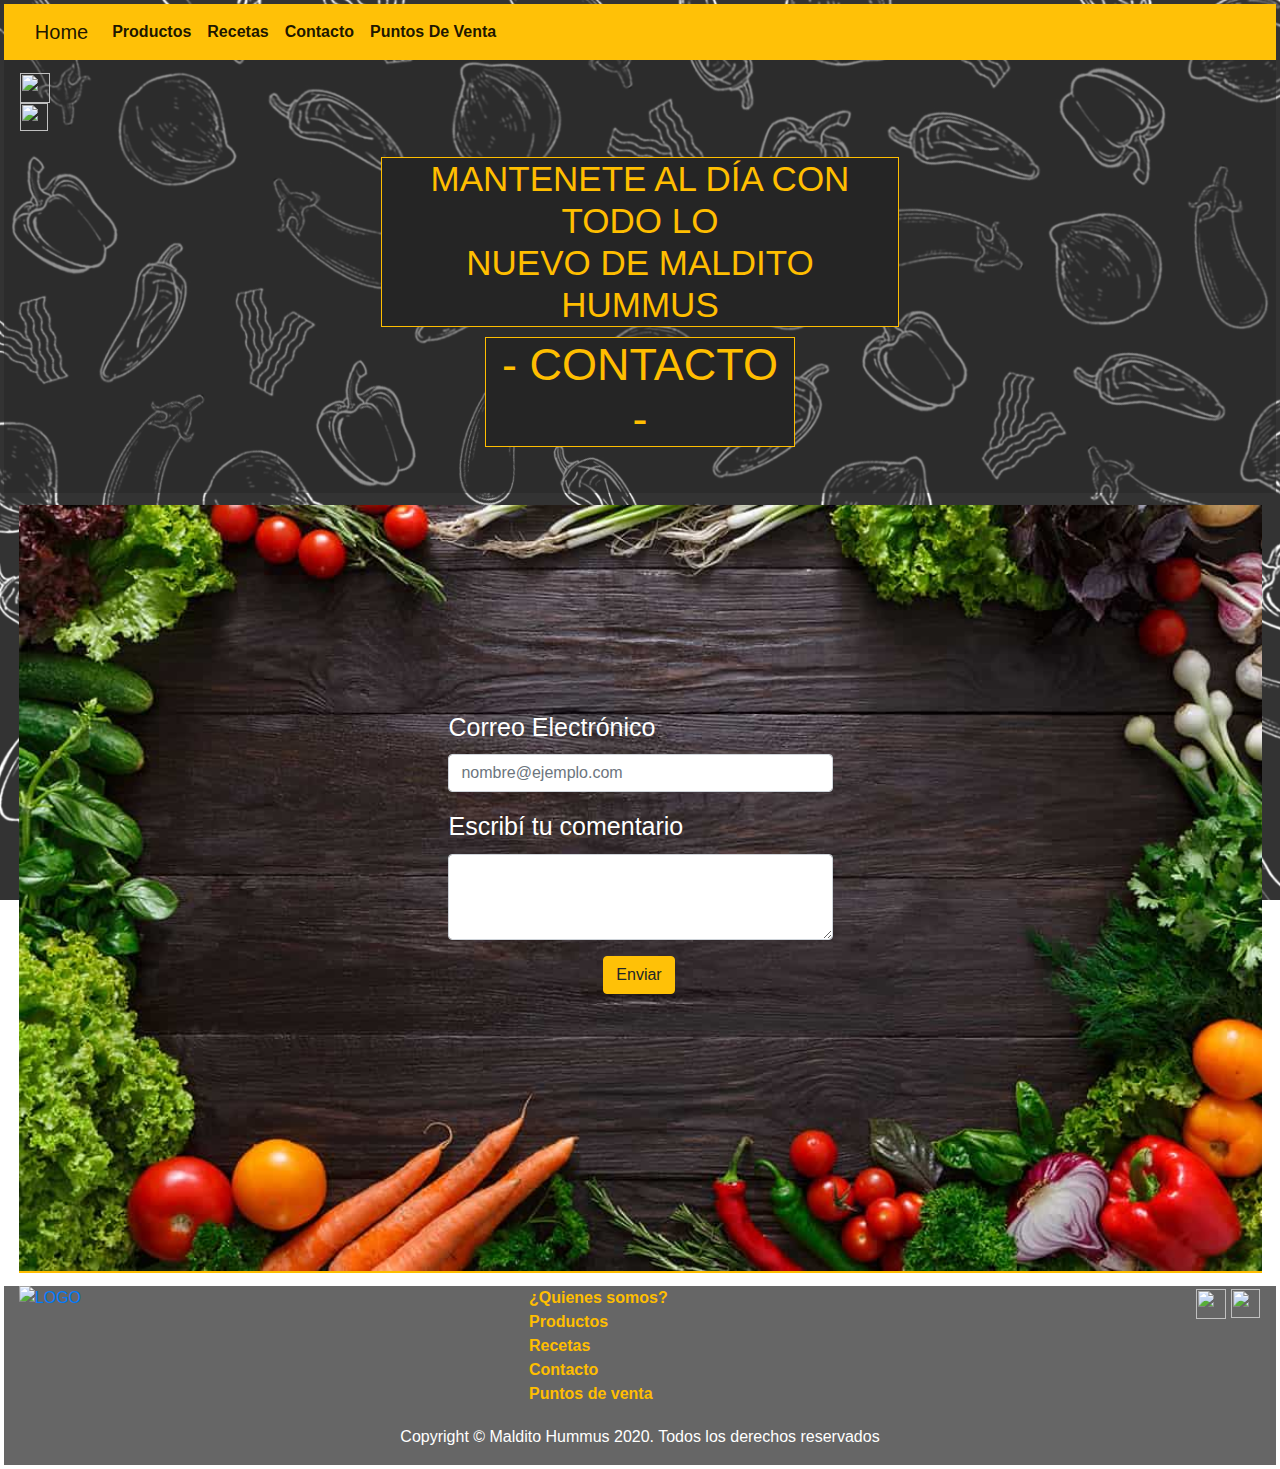
==== html/Contacto.html @ 56ae94da "Se actualizaron imágenes y las páginas" ====
<!DOCTYPE html>
<html>
 <head>
   <meta charset="UTF-8">
   <meta name="keywords" content="HUMMUS, SALUDABLE, SABORES, GARBANZO, VEGANO, VEGETARIANO, ALIMENTO, COMIDA, DIP, SABORES, GASTRONOMÍA, JALAPEÑO, MORRÓN, MANÍ, CONTACTANOS, CONTACTO.">
   <meta name="description" content="Dejanos tus comentarios y recibí todas las novedades de Maldito Hummus!">
   <meta name="viewport" content="width=device-width, initial-scale=1.0">
   <link rel="stylesheet" href="https://maxcdn.bootstrapcdn.com/bootstrap/4.0.0/css/bootstrap.min.css" integrity="sha384-Gn5384xqQ1aoWXA+058RXPxPg6fy4IWvTNh0E263XmFcJlSAwiGgFAW/dAiS6JXm" crossorigin="anonymous">
   <link rel="stylesheet" href="../css/Estilos.css">
   <title>Contacto</title>
 </head>
 <body class="contactoBody">
   <!--Menú de navegacion-->
   <nav class="sticky-top navbar navbar-expand-lg navbar-light bg-warning">
     <div class="container-fluid">
     <a class="navbar-brand" href="../index.html">Home</a>
     <button class="navbar-toggler" type="button" data-bs-toggle="collapse" data-bs-target="#navbarNav" aria-controls="navbarNav" aria-expanded="false" aria-label="Toggle navigation">
       <span class="navbar-toggler-icon"></span>
     </button>
     <div class="collapse navbar-collapse" id="navbarNav">
       <ul class="navbar-nav">
         <li class="nav-item">
           <a class="nav-link active" aria-current="page" href="Productos.html">Productos</a>
         </li>
         <li class="nav-item">
           <a class="nav-link active" href="Recetas.html">Recetas</a>
         </li>
         <li class="nav-item">
           <a class="nav-link active" href="Contacto.html">Contacto</a>
         </li>
         <li class="nav-item">
           <a class="nav-link active" href="Puntos-de-venta.html">Puntos De Venta</a>
         </li>
       </ul>
        </div>
      </div>
    </nav>
   <header  class="cabecera container-fluid">
     <!--Redes sociales-->
       <div class="redes">
         <a id="instagram-logo" href="https://www.instagram.com/malditohummus/" target="_blank"><img src="../imagenes/instagram-3.png" alt="" width="30px" height="30px"></a>
         <a href="https://www.facebook.com/Maldito-Hummus-106322177701423/" target="_blank"><img src="../imagenes/facebook-2.png" alt="" width="28px" height="28px"></a>
       </div>
     <!--Logo-->
       <a href="../index.html"> <img id="logo" src="" alt=""></a>
     <!--Títutlo página-->
       <section id="nombrePaginasAlt">
         <h3 class="titulo container col-lg-5">MANTENETE AL DÍA CON TODO LO </br> NUEVO DE MALDITO HUMMUS</h3>
         <h1 class="subTitulo container col-lg-3">- CONTACTO -</h1>
       </section>
    </header>
    <!--Formulario-->
     <div class="registroMail align-self-center seccionHome">
       <div class="mb-3 container col-lg-4">
         <label for="exampleFormControlInput1" class="form-label">Correo Electrónico</label>
         <input type="email" class="form-control" id="exampleFormControlInput1" placeholder="nombre@ejemplo.com">
       </div>
       <div class="mb-3 container col-lg-4">
         <label for="exampleFormControlTextarea1" class="form-label">Escribí tu comentario</label>
         <textarea class="form-control" id="exampleFormControlTextarea1" rows="3"></textarea>
       </div>
       <button class="btn btn-warning" type="submit">Enviar</button>
     </div>
 <!--Pie de página-->
 <footer class="pie container-fluid">
  <a href="index.html"><img id="logoPie" src="" alt="LOGO"></a>
  <div class="redesPie">
    <a id="instagram-logo" href="https://www.instagram.com/malditohummus/" target="_blank"><img src="../imagenes/instagram-3.png" alt="" width="30px" height="30px"></a>
    <a href="https://www.facebook.com/Maldito-Hummus-106322177701423/" target="_blank"><img src="../imagenes/facebook-2.png" alt="" width="29px" height="29px"></a>
  </div>
<!--Menú footer-->
  <ul class="menuPie container-fluid col-lg-4">
    <li>
      <a href="#quienesSomos">¿Quienes somos?</a>
    </li>
    <li>
      <a href="html/Productos.html">Productos</a>
    </li>
    <li>
      <a href="html/Recetas.html">Recetas</a>
    </li>
    <li>
      <a href="html/Contacto.html">Contacto</a>
    </li>
    <li>
      <a href="html/Puntos-de-venta.html">Puntos de venta</a>
    </li>
  </ul>
 <!--Redes sociales footer-->
  <div id="derechos" class="row justify-content-center">
    <p>Copyright © Maldito Hummus 2020. Todos los derechos reservados</p>
  </div>
 </footer> 
 <script src="https://cdn.jsdelivr.net/npm/@popperjs/core@2.5.4/dist/umd/popper.min.js" integrity="sha384-q2kxQ16AaE6UbzuKqyBE9/u/KzioAlnx2maXQHiDX9d4/zp8Ok3f+M7DPm+Ib6IU" crossorigin="anonymous"></script>
 <script src="https://cdn.jsdelivr.net/npm/bootstrap@5.0.0-beta1/dist/js/bootstrap.min.js" integrity="sha384-pQQkAEnwaBkjpqZ8RU1fF1AKtTcHJwFl3pblpTlHXybJjHpMYo79HY3hIi4NKxyj" crossorigin="anonymous"></script>     
 </body>
</html>
---- css/Estilos.css ----
@charset "UTF-8";
/*Color de fondo Body*/
body {
  background-image: url(../Imagenes/hummusBack-min.jpg);
  margin: 0.3%;
  background-attachment: fixed;
  background-size: cover; }

/*Header*/
header {
  padding-top: 1%;
  padding-bottom: 3%;
  background-color: rgba(37, 37, 37, 0.5); }

/*Estilo de logos de redes del header*/
.redes {
  width: 60px;
  height: 60px;
  margin-left: 0.1%; }

/*Títulos y subtitulos*/
.titulo {
  font-family: "Anton", sans-serif, "Bebas Neue";
  font-weight: lighter;
  color: #ffbe00;
  font-size: 35px;
  text-align: center;
  border: #ffbe00 solid 1px;
  background-color: #252525; }

.subTitulo {
  font-family: "Anton", sans-serif, "Bebas Neue";
  font-weight: lighter;
  color: #ffbe00;
  font-size: 45px;
  text-align: center;
  margin-top: 10px;
  border: #ffbe00 solid 1px;
  background-color: #252525; }

/*Secciones Home*/
.seccionHome {
  border-bottom: #ffbe00 solid 2px;
  overflow: hidden;
  padding-top: 2%;
  width: 100%;
  background-image: url(../Imagenes/FondoMadera.jpg);
  margin-left: 0.1%; }
  .seccionHome h2 {
    font-family: "Anton", sans-serif, "Bebas Neue";
    font-weight: lighter;
    color: #ffbe00;
    text-decoration: none;
    font-size: 40px; }
  .seccionHome div {
    font-size: 25px;
    font-family: 'Roboto', sans-serif;
    font-weight: 350;
    color: white; }

.slogan {
  font-family: "Anton", sans-serif, "Bebas Neue";
  color: #aa0404;
  font-size: 2rem; }

@media (min-width: 992px) {
  #jalapeno {
    display: none; }
  .imagen:hover {
    transform: scale(1.1); }
  .textoImagenes {
    text-align: center;
    position: absolute;
    color: black;
    font-weight: bold;
    font-family: 'Roboto';
    background-color: #ffbe00;
    padding-top: 40%;
    margin-top: 1.8%;
    opacity: 0;
    height: 96.9%;
    width: 88%;
    font-size: 1.2rem; }
  .textoProductos {
    text-align: center;
    position: absolute;
    color: black;
    font-weight: bold;
    font-family: 'Roboto';
    background-color: #ffbe00;
    padding-top: 40%;
    margin-top: 1.8%;
    opacity: 0;
    width: 88.5%;
    height: 97%;
    margin-left: 1%; } }

@media (max-width: 992px) {
  .textoImagenes {
    text-align: center;
    position: absolute;
    color: black;
    font-weight: bold;
    font-family: 'Roboto';
    background-color: #ffbe00;
    padding-top: 40%;
    margin-top: 1.8%;
    opacity: 0;
    height: 98.1%;
    width: 91.7%;
    font-size: 2rem; }
  .imagen {
    margin-left: 1%; }
  .textoProductos {
    text-align: center;
    position: absolute;
    color: black;
    font-weight: bold;
    font-family: 'Roboto';
    background-color: #ffbe00;
    padding-top: 40%;
    margin-top: 1.8%;
    opacity: 0;
    width: 91.8%;
    height: 98%; } }

/*Efectos y diseño de imágenes*/
.imagen {
  margin-bottom: 5%;
  margin-top: 2%;
  margin-right: 1%;
  align-items: center;
  display: flex;
  position: relative; }

.textoImagenes:hover {
  opacity: 0.7;
  transition: 0.5s; }

/*Registro Home*/
.registro {
  display: flex;
  align-items: center;
  flex-direction: column;
  margin-bottom: 0.5%; }
  .registro p {
    margin-top: 1%;
    border: #ffbe00 solid 1px;
    width: 400px;
    text-align: center;
    color: #ffbe00; }

#contacto {
  margin-top: 1%;
  font-size: 18px;
  width: 125px; }
  #contacto a {
    color: #ffbe00;
    text-decoration: none;
    font-weight: bold; }
  #contacto a:hover {
    color: #252525; }

#contacto:hover {
  background-color: #ffbe00; }

/*Estilos página Productos*/
.fondoProductos {
  background-image: url(../Imagenes/FondoMadera.jpg);
  margin: 1% 0.1% 0.5% 0.1%;
  padding-top: 2%; }

.textoProductos:hover {
  opacity: 0.7;
  transition: 0.5s; }

/*Estilos footer*/
#logoPie {
  float: left;
  width: 150px;
  height: 100px; }

.menuPie {
  list-style: none;
  width: 28vh;
  margin-bottom: 1.5%; }

.redesPie {
  float: right;
  width: 65px;
  margin-top: 0.2%; }

#derechos {
  color: white; }

footer {
  background-color: rgba(37, 37, 37, 0.7); }

/*Estilo menú footer*/
li a {
  text-decoration: none;
  color: #ffbe00;
  font-weight: bolder; }

li a:hover {
  color: #630202;
  font-weight: bolder;
  text-decoration: none; }

/*Estilos Página contacto*/
.contactoBody {
  background-image: url(../Imagenes/Fondo.png); }

.registroMail {
  height: 48rem;
  width: 97.7%;
  padding-top: 16%;
  margin: 1% 1% 1% 1.2%;
  background-image: url(../Imagenes/Fondoveg.jpg);
  background-repeat: no-repeat;
  background-size: cover; }
  .registroMail button {
    display: flex;
    justify-content: center;
    margin-left: 47%; }
  .registroMail .contactoPag {
    border: #ffbe00 solid 1px; }

/*Estilos Puntos De Venta*/
.contenedorPuntos {
  margin-top: 1%;
  margin-bottom: 1%;
  background-image: url(../Imagenes/FondoMadera.jpg);
  padding: 2% 0% 2% 0%; }

.puntosDeVenta {
  font-family: "Anton", sans-serif, "Bebas Neue";
  font-weight: lighter;
  color: #ffbe00;
  font-size: 27px; }
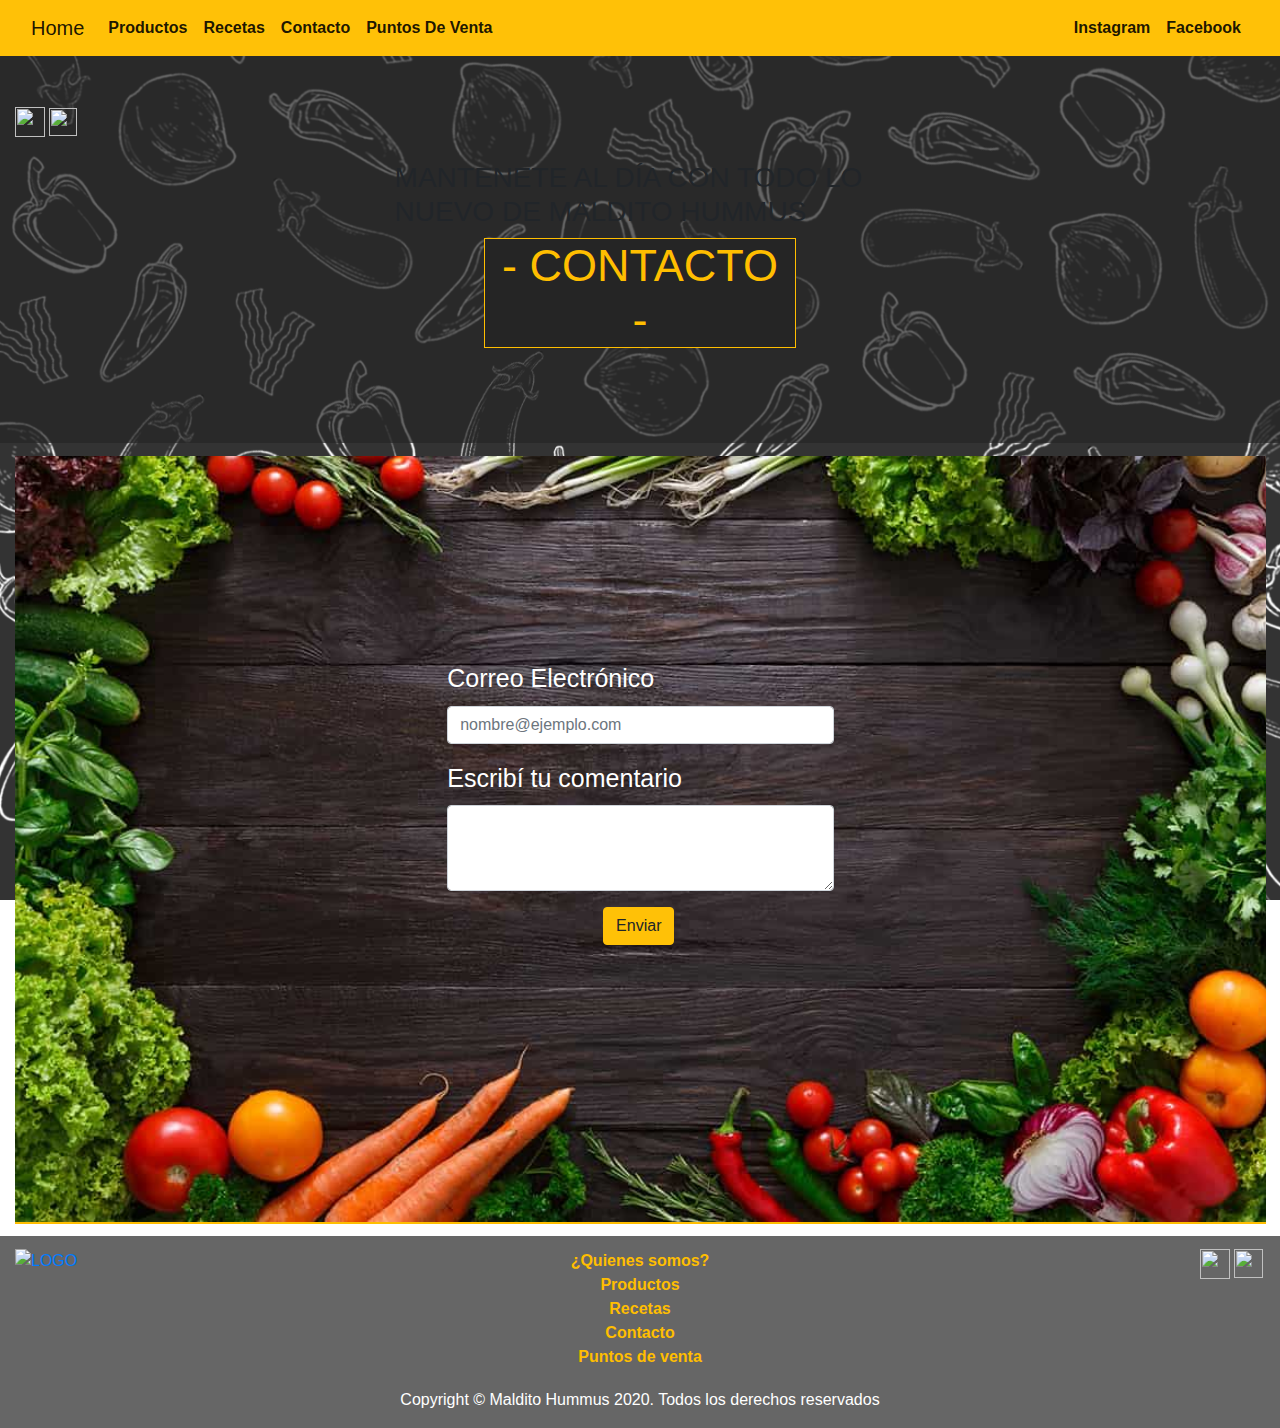
==== commit 9410a5e3: "Se mejoró el diseño de la página" ====
--- a/html/Contacto.html
+++ b/html/Contacto.html
@@ -32,10 +32,18 @@
            <a class="nav-link active" href="Puntos-de-venta.html">Puntos De Venta</a>
          </li>
        </ul>
-        </div>
+       <ul class="navbar-nav ml-auto">
+         <li class="nav-item">
+           <a class="nav-link active" href="https://www.instagram.com/malditohummus/" target="_blank">Instagram</a>
+         </li>
+         <li class="nav-item">
+           <a class="nav-link active" href="https://www.facebook.com/Maldito-Hummus-106322177701423/" target="_blank">Facebook</a>
+         </li>
+       </ul>
+     </div>
       </div>
     </nav>
-   <header  class="cabecera container-fluid">
+   <header  class="container-fluid">
      <!--Redes sociales-->
        <div class="redes">
          <a id="instagram-logo" href="https://www.instagram.com/malditohummus/" target="_blank"><img src="../imagenes/instagram-3.png" alt="" width="30px" height="30px"></a>
--- a/css/Estilos.css
+++ b/css/Estilos.css
@@ -2,45 +2,30 @@
 /*Color de fondo Body*/
 body {
   background-image: url(../Imagenes/hummusBack-min.jpg);
-  margin: 0.3%;
   background-attachment: fixed;
   background-size: cover; }
 
 /*Header*/
 header {
-  padding-top: 1%;
-  padding-bottom: 3%;
-  background-color: rgba(37, 37, 37, 0.5); }
-
-/*Estilo de logos de redes del header*/
-.redes {
-  width: 60px;
-  height: 60px;
-  margin-left: 0.1%; }
+  padding-top: 4%;
+  padding-bottom: 2.5%;
+  background-color: rgba(37, 37, 37, 0.7); }
 
 /*Títulos y subtitulos*/
-.titulo {
-  font-family: "Anton", sans-serif, "Bebas Neue";
-  font-weight: lighter;
-  color: #ffbe00;
-  font-size: 35px;
-  text-align: center;
-  border: #ffbe00 solid 1px;
-  background-color: #252525; }
-
 .subTitulo {
   font-family: "Anton", sans-serif, "Bebas Neue";
   font-weight: lighter;
-  color: #ffbe00;
+  color: #FFBE00;
   font-size: 45px;
   text-align: center;
   margin-top: 10px;
-  border: #ffbe00 solid 1px;
-  background-color: #252525; }
+  border: #FFBE00 solid 1px;
+  background-color: #252525;
+  margin-bottom: 5%; }
 
 /*Secciones Home*/
 .seccionHome {
-  border-bottom: #ffbe00 solid 2px;
+  border-bottom: #FFBE00 solid 2px;
   overflow: hidden;
   padding-top: 2%;
   width: 100%;
@@ -49,7 +34,7 @@
   .seccionHome h2 {
     font-family: "Anton", sans-serif, "Bebas Neue";
     font-weight: lighter;
-    color: #ffbe00;
+    color: #FFBE00;
     text-decoration: none;
     font-size: 40px; }
   .seccionHome div {
@@ -58,13 +43,10 @@
     font-weight: 350;
     color: white; }
 
-.slogan {
-  font-family: "Anton", sans-serif, "Bebas Neue";
-  color: #aa0404;
-  font-size: 2rem; }
-
 @media (min-width: 992px) {
   #jalapeno {
+    display: none; }
+  #tostada {
     display: none; }
   .imagen:hover {
     transform: scale(1.1); }
@@ -72,22 +54,23 @@
     text-align: center;
     position: absolute;
     color: black;
-    font-weight: bold;
-    font-family: 'Roboto';
-    background-color: #ffbe00;
-    padding-top: 40%;
-    margin-top: 1.8%;
-    opacity: 0;
-    height: 96.9%;
-    width: 88%;
-    font-size: 1.2rem; }
+    font-weight: bolder;
+    font-family: 'Roboto';
+    background-color: rgba(255, 190, 0, 0.6);
+    padding-top: 40%;
+    margin-top: 1.8%;
+    opacity: 0;
+    height: 97%;
+    width: 88.3%;
+    font-size: 1.2rem;
+    margin-top: 2.5%; }
   .textoProductos {
     text-align: center;
     position: absolute;
     color: black;
-    font-weight: bold;
-    font-family: 'Roboto';
-    background-color: #ffbe00;
+    font-weight: bolder;
+    font-family: 'Roboto';
+    background-color: rgba(255, 190, 0, 0.6);
     padding-top: 40%;
     margin-top: 1.8%;
     opacity: 0;
@@ -96,33 +79,106 @@
     margin-left: 1%; } }
 
 @media (max-width: 992px) {
+  .seccionHome h2 {
+    font-family: "Anton", sans-serif, "Bebas Neue";
+    font-weight: lighter;
+    color: #FFBE00;
+    text-decoration: none;
+    font-size: 30px; }
+  .seccionHome div {
+    font-size: 20px;
+    font-family: 'Roboto', sans-serif;
+    font-weight: 350;
+    color: white; }
   .textoImagenes {
     text-align: center;
     position: absolute;
     color: black;
-    font-weight: bold;
-    font-family: 'Roboto';
-    background-color: #ffbe00;
-    padding-top: 40%;
-    margin-top: 1.8%;
-    opacity: 0;
-    height: 98.1%;
-    width: 91.7%;
-    font-size: 2rem; }
+    font-weight: bolder;
+    font-family: 'Roboto';
+    background-color: rgba(255, 190, 0, 0.6);
+    padding-top: 40%;
+    margin-top: 1.8%;
+    opacity: 0;
+    height: 97.5%;
+    width: 90%;
+    font-size: 23px;
+    margin-top: 2%; }
   .imagen {
     margin-left: 1%; }
   .textoProductos {
     text-align: center;
     position: absolute;
     color: black;
-    font-weight: bold;
-    font-family: 'Roboto';
-    background-color: #ffbe00;
-    padding-top: 40%;
-    margin-top: 1.8%;
-    opacity: 0;
-    width: 91.8%;
+    font-weight: bolder;
+    font-family: 'Roboto';
+    background-color: rgba(255, 190, 0, 0.6);
+    padding-top: 40%;
+    margin-top: 1.8%;
+    opacity: 0;
+    width: 95%;
     height: 98%; } }
+
+@media (max-width: 768px) {
+  .textoImagenes {
+    text-align: center;
+    position: absolute;
+    color: black;
+    font-weight: bolder;
+    font-family: 'Roboto';
+    background-color: rgba(255, 190, 0, 0.6);
+    padding-top: 40%;
+    margin-top: 1.8%;
+    opacity: 0;
+    height: 96.5%;
+    width: 86.5%;
+    font-size: 23px;
+    margin-top: 3%; }
+  .imagen {
+    margin-left: 1%; } }
+
+@media (max-width: 576px) {
+  .seccionHome h2 {
+    font-family: "Anton", sans-serif, "Bebas Neue";
+    font-weight: lighter;
+    color: #FFBE00;
+    text-decoration: none;
+    font-size: 24px; }
+  .seccionHome div {
+    font-size: 16px;
+    font-family: 'Roboto', sans-serif;
+    font-weight: 350;
+    color: white; }
+  .seccionHome .textoImagenes {
+    text-align: center;
+    position: absolute;
+    color: black;
+    font-weight: bolder;
+    font-family: 'Roboto';
+    background-color: rgba(255, 190, 0, 0.6);
+    padding-top: 40%;
+    margin-top: 1.8%;
+    opacity: 0;
+    height: 94%;
+    width: 80%;
+    font-size: 16px;
+    margin-top: 4%;
+    font-weight: bolder; }
+  .seccionHome .textoProductos {
+    text-align: center;
+    position: absolute;
+    color: black;
+    font-weight: bolder;
+    font-family: 'Roboto';
+    background-color: rgba(255, 190, 0, 0.6);
+    padding-top: 40%;
+    margin-top: 1.8%;
+    opacity: 0;
+    width: 88%;
+    height: 95%;
+    margin-left: 1%; }
+  .vegetales {
+    display: none; } }
 
 /*Efectos y diseño de imágenes*/
 .imagen {
@@ -134,61 +190,72 @@
   position: relative; }
 
 .textoImagenes:hover {
-  opacity: 0.7;
+  opacity: 1;
   transition: 0.5s; }
+
+.vegetales {
+  padding-bottom: 20%; }
 
 /*Registro Home*/
 .registro {
   display: flex;
   align-items: center;
-  flex-direction: column;
-  margin-bottom: 0.5%; }
+  flex-direction: column; }
   .registro p {
-    margin-top: 1%;
-    border: #ffbe00 solid 1px;
+    margin-top: 3%;
+    margin-bottom: 2%;
     width: 400px;
     text-align: center;
-    color: #ffbe00; }
+    color: #FFBE00;
+    font-size: 20px; }
 
 #contacto {
-  margin-top: 1%;
+  margin-top: 2%;
+  margin-bottom: 6%;
   font-size: 18px;
-  width: 125px; }
+  width: 125px;
+  border: 1px #FFBE00; }
   #contacto a {
-    color: #ffbe00;
+    color: #FFBE00;
     text-decoration: none;
     font-weight: bold; }
   #contacto a:hover {
     color: #252525; }
 
 #contacto:hover {
-  background-color: #ffbe00; }
-
-/*Estilos página Productos*/
+  background-color: #FFBE00; }
+
+/*Estilos página Productos y recetas*/
 .fondoProductos {
   background-image: url(../Imagenes/FondoMadera.jpg);
-  margin: 1% 0.1% 0.5% 0.1%;
+  margin: 1% 0.1% 0% 0.1%;
   padding-top: 2%; }
 
 .textoProductos:hover {
   opacity: 0.7;
   transition: 0.5s; }
 
+h4 {
+  color: #FFBE00;
+  font-family: "Anton", sans-serif, "Bebas Neue";
+  font-size: 35px;
+  text-align: center; }
+
 /*Estilos footer*/
 #logoPie {
-  float: left;
-  width: 150px;
-  height: 100px; }
+  margin-top: 1%;
+  float: left; }
 
 .menuPie {
   list-style: none;
   width: 28vh;
-  margin-bottom: 1.5%; }
+  margin-bottom: 1.5%;
+  padding-top: 1%; }
 
 .redesPie {
   float: right;
   width: 65px;
-  margin-top: 0.2%; }
+  margin-top: 1%; }
 
 #derechos {
   color: white; }
@@ -197,15 +264,16 @@
   background-color: rgba(37, 37, 37, 0.7); }
 
 /*Estilo menú footer*/
-li a {
-  text-decoration: none;
-  color: #ffbe00;
-  font-weight: bolder; }
-
-li a:hover {
-  color: #630202;
-  font-weight: bolder;
-  text-decoration: none; }
+li {
+  text-align: center; }
+  li a {
+    text-decoration: none;
+    color: #FFBE00;
+    font-weight: bolder; }
+  li a:hover {
+    color: #630202;
+    font-weight: bolder;
+    text-decoration: none; }
 
 /*Estilos Página contacto*/
 .contactoBody {
@@ -224,7 +292,7 @@
     justify-content: center;
     margin-left: 47%; }
   .registroMail .contactoPag {
-    border: #ffbe00 solid 1px; }
+    border: #FFBE00 solid 1px; }
 
 /*Estilos Puntos De Venta*/
 .contenedorPuntos {
@@ -236,5 +304,5 @@
 .puntosDeVenta {
   font-family: "Anton", sans-serif, "Bebas Neue";
   font-weight: lighter;
-  color: #ffbe00;
+  color: #FFBE00;
   font-size: 27px; }
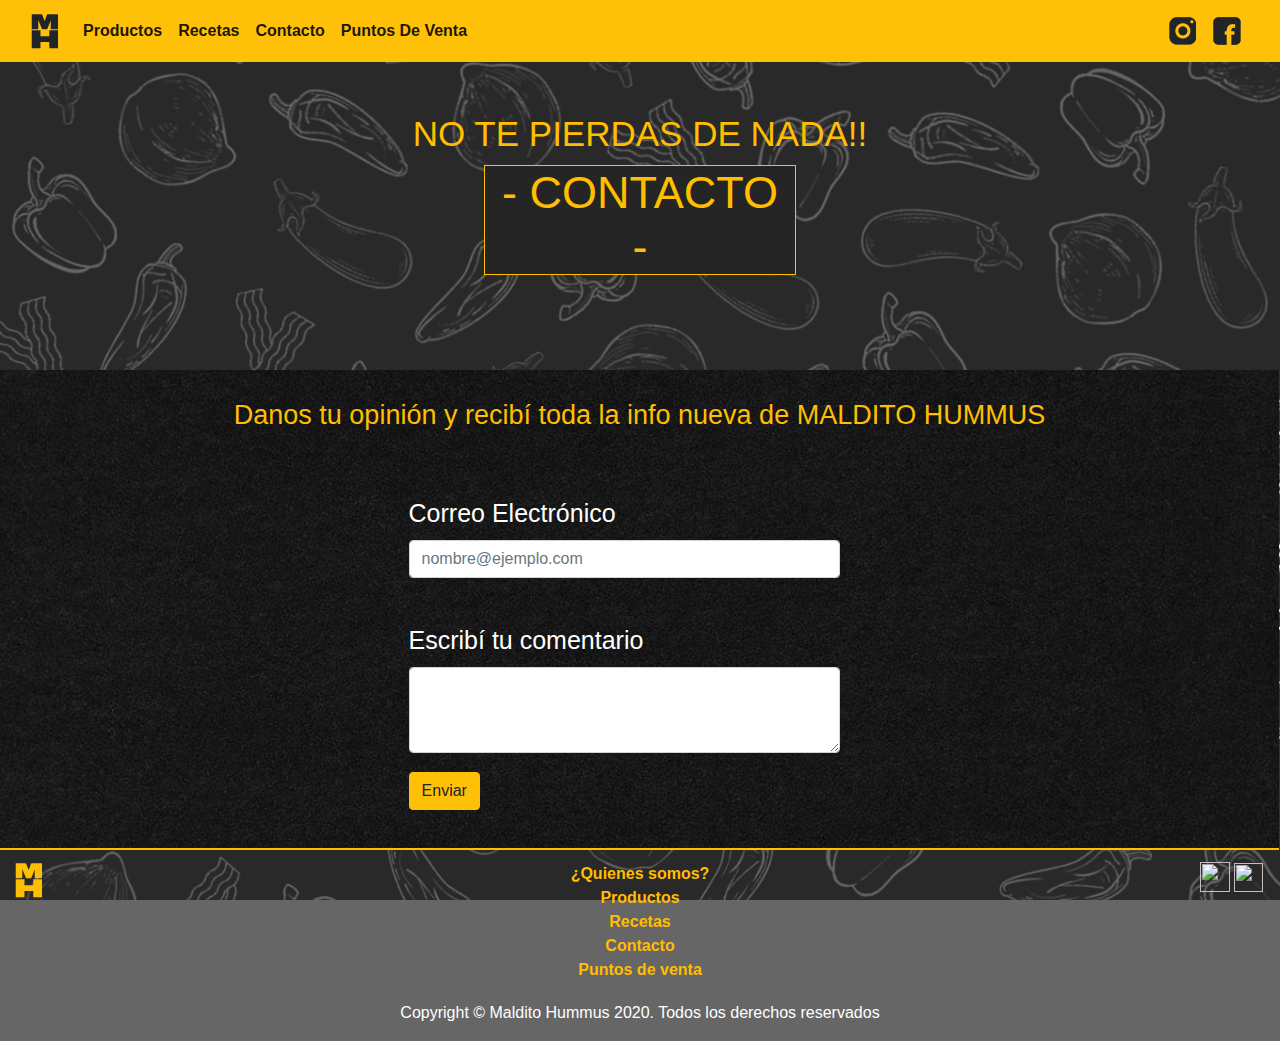
==== commit 34ba1069: "Se mejoraron los estilos del sitio" ====
--- a/html/Contacto.html
+++ b/html/Contacto.html
@@ -12,66 +12,65 @@
  <body class="contactoBody">
    <!--Menú de navegacion-->
    <nav class="sticky-top navbar navbar-expand-lg navbar-light bg-warning">
-     <div class="container-fluid">
-     <a class="navbar-brand" href="../index.html">Home</a>
-     <button class="navbar-toggler" type="button" data-bs-toggle="collapse" data-bs-target="#navbarNav" aria-controls="navbarNav" aria-expanded="false" aria-label="Toggle navigation">
-       <span class="navbar-toggler-icon"></span>
-     </button>
-     <div class="collapse navbar-collapse" id="navbarNav">
-       <ul class="navbar-nav">
-         <li class="nav-item">
-           <a class="nav-link active" aria-current="page" href="Productos.html">Productos</a>
-         </li>
-         <li class="nav-item">
-           <a class="nav-link active" href="Recetas.html">Recetas</a>
-         </li>
-         <li class="nav-item">
-           <a class="nav-link active" href="Contacto.html">Contacto</a>
-         </li>
-         <li class="nav-item">
-           <a class="nav-link active" href="Puntos-de-venta.html">Puntos De Venta</a>
-         </li>
-       </ul>
-       <ul class="navbar-nav ml-auto">
-         <li class="nav-item">
-           <a class="nav-link active" href="https://www.instagram.com/malditohummus/" target="_blank">Instagram</a>
-         </li>
-         <li class="nav-item">
-           <a class="nav-link active" href="https://www.facebook.com/Maldito-Hummus-106322177701423/" target="_blank">Facebook</a>
-         </li>
-       </ul>
-     </div>
+    <div class="container-fluid">
+      <a class="navbar-brand" href="../index.html"><img src="../Imagenes/mh-ver-n.png" alt="MH"></a>
+      <button class="navbar-toggler" type="button" data-bs-toggle="collapse" data-bs-target="#navbarNav" aria-controls="navbarNav" aria-expanded="false" aria-label="Toggle navigation">
+        <span class="navbar-toggler-icon"></span>
+      </button>
+      <div class="collapse navbar-collapse" id="navbarNav">
+        <ul class="navbar-nav">
+          <li class="nav-item">
+            <a class="nav-link active" aria-current="page" href="../Html/Productos.html">Productos</a>
+          </li>
+          <li class="nav-item">
+            <a class="nav-link active" href="../Html/Recetas.html">Recetas</a>
+          </li>
+          <li class="nav-item">
+            <a class="nav-link active" href="../Html/Contacto.html">Contacto</a>
+          </li>
+          <li class="nav-item">
+            <a class="nav-link active" href="../Html/Puntos-de-venta.html">Puntos De Venta</a>
+          </li>
+        </ul>
+        <ul class="navbar-nav ml-auto">
+          <li class="nav-item">
+            <a class="nav-link active" href="https://www.instagram.com/malditohummus/" target="_blank"><img src="../Imagenes/instagram-3N.png" alt="Instagram"></a>
+          </li>
+          <li class="nav-item">
+            <a class="nav-link active" href="https://www.facebook.com/Maldito-Hummus-106322177701423/" target="_blank"><img src="../Imagenes/facebook-2N.png" alt="Facebook"></a>
+          </li>
+        </ul>
       </div>
-    </nav>
+    </div>
+  </nav>
    <header  class="container-fluid">
-     <!--Redes sociales-->
-       <div class="redes">
-         <a id="instagram-logo" href="https://www.instagram.com/malditohummus/" target="_blank"><img src="../imagenes/instagram-3.png" alt="" width="30px" height="30px"></a>
-         <a href="https://www.facebook.com/Maldito-Hummus-106322177701423/" target="_blank"><img src="../imagenes/facebook-2.png" alt="" width="28px" height="28px"></a>
-       </div>
-     <!--Logo-->
-       <a href="../index.html"> <img id="logo" src="" alt=""></a>
      <!--Títutlo página-->
        <section id="nombrePaginasAlt">
-         <h3 class="titulo container col-lg-5">MANTENETE AL DÍA CON TODO LO </br> NUEVO DE MALDITO HUMMUS</h3>
-         <h1 class="subTitulo container col-lg-3">- CONTACTO -</h1>
+         <h3 class="titulo container col-lg-5">NO TE PIERDAS DE NADA!!</h3>
+         <h1 class="subTitulo container col-lg-3 col-6">- CONTACTO -</h1>
        </section>
     </header>
+ <section class="registroMail seccionHome container-fluid">
+    <div class="row justify-content-center">
+      <div class="row col-lg-12 justify-content-center">
+        <p class="puntosDeVenta">Danos tu opinión y recibí toda la info nueva de MALDITO HUMMUS</p>
+      </div>
     <!--Formulario-->
-     <div class="registroMail align-self-center seccionHome">
-       <div class="mb-3 container col-lg-4">
+     <div>
+       <div class="row col-lg-12">
          <label for="exampleFormControlInput1" class="form-label">Correo Electrónico</label>
          <input type="email" class="form-control" id="exampleFormControlInput1" placeholder="nombre@ejemplo.com">
        </div>
-       <div class="mb-3 container col-lg-4">
+       <div class="row col-lg-12">
          <label for="exampleFormControlTextarea1" class="form-label">Escribí tu comentario</label>
          <textarea class="form-control" id="exampleFormControlTextarea1" rows="3"></textarea>
        </div>
        <button class="btn btn-warning" type="submit">Enviar</button>
      </div>
+  </section>
  <!--Pie de página-->
  <footer class="pie container-fluid">
-  <a href="index.html"><img id="logoPie" src="" alt="LOGO"></a>
+  <a href="index.html"><img id="logoPie" src="../Imagenes/mh-ver-am.png" alt="LOGO"></a>
   <div class="redesPie">
     <a id="instagram-logo" href="https://www.instagram.com/malditohummus/" target="_blank"><img src="../imagenes/instagram-3.png" alt="" width="30px" height="30px"></a>
     <a href="https://www.facebook.com/Maldito-Hummus-106322177701423/" target="_blank"><img src="../imagenes/facebook-2.png" alt="" width="29px" height="29px"></a>
@@ -94,11 +93,11 @@
       <a href="html/Puntos-de-venta.html">Puntos de venta</a>
     </li>
   </ul>
- <!--Redes sociales footer-->
+<!--Redes sociales footer-->
   <div id="derechos" class="row justify-content-center">
     <p>Copyright © Maldito Hummus 2020. Todos los derechos reservados</p>
   </div>
- </footer> 
+</footer>
  <script src="https://cdn.jsdelivr.net/npm/@popperjs/core@2.5.4/dist/umd/popper.min.js" integrity="sha384-q2kxQ16AaE6UbzuKqyBE9/u/KzioAlnx2maXQHiDX9d4/zp8Ok3f+M7DPm+Ib6IU" crossorigin="anonymous"></script>
  <script src="https://cdn.jsdelivr.net/npm/bootstrap@5.0.0-beta1/dist/js/bootstrap.min.js" integrity="sha384-pQQkAEnwaBkjpqZ8RU1fF1AKtTcHJwFl3pblpTlHXybJjHpMYo79HY3hIi4NKxyj" crossorigin="anonymous"></script>     
  </body>
--- a/css/Estilos.css
+++ b/css/Estilos.css
@@ -23,6 +23,13 @@
   background-color: #252525;
   margin-bottom: 5%; }
 
+.titulo {
+  font-family: "Anton", sans-serif, "Bebas Neue";
+  font-weight: lighter;
+  color: #FFBE00;
+  font-size: 35px;
+  text-align: center; }
+
 /*Secciones Home*/
 .seccionHome {
   border-bottom: #FFBE00 solid 2px;
@@ -30,7 +37,7 @@
   padding-top: 2%;
   width: 100%;
   background-image: url(../Imagenes/FondoMadera.jpg);
-  margin-left: 0.1%; }
+  margin-left: 0.01%; }
   .seccionHome h2 {
     font-family: "Anton", sans-serif, "Bebas Neue";
     font-weight: lighter;
@@ -178,7 +185,17 @@
     height: 95%;
     margin-left: 1%; }
   .vegetales {
-    display: none; } }
+    display: none; }
+  /*Página productos*/
+  .titulo {
+    font-size: 25px; }
+  .subTitulo {
+    font-size: 35px; }
+  #gmap_canvas {
+    height: 150px;
+    margin-bottom: 8%;
+    margin-top: 5%;
+    margin-left: 7%; } }
 
 /*Efectos y diseño de imágenes*/
 .imagen {
@@ -228,8 +245,7 @@
 /*Estilos página Productos y recetas*/
 .fondoProductos {
   background-image: url(../Imagenes/FondoMadera.jpg);
-  margin: 1% 0.1% 0% 0.1%;
-  padding-top: 2%; }
+  margin-right: 0%; }
 
 .textoProductos:hover {
   opacity: 0.7;
@@ -241,6 +257,9 @@
   font-size: 35px;
   text-align: center; }
 
+#textoRecetas {
+  text-align: center; }
+
 /*Estilos footer*/
 #logoPie {
   margin-top: 1%;
@@ -280,24 +299,24 @@
   background-image: url(../Imagenes/Fondo.png); }
 
 .registroMail {
-  height: 48rem;
-  width: 97.7%;
-  padding-top: 16%;
-  margin: 1% 1% 1% 1.2%;
-  background-image: url(../Imagenes/Fondoveg.jpg);
+  width: 99.9%;
+  height: 30rem;
+  padding-top: 2%;
+  padding-bottom: 20%;
+  background-image: url(../Imagenes/FondoMadera.jpg);
   background-repeat: no-repeat;
   background-size: cover; }
   .registroMail button {
     display: flex;
-    justify-content: center;
-    margin-left: 47%; }
+    align-self: flex-end;
+    margin-top: 4%; }
   .registroMail .contactoPag {
     border: #FFBE00 solid 1px; }
+  .registroMail .form-label {
+    padding-top: 10%; }
 
 /*Estilos Puntos De Venta*/
 .contenedorPuntos {
-  margin-top: 1%;
-  margin-bottom: 1%;
   background-image: url(../Imagenes/FondoMadera.jpg);
   padding: 2% 0% 2% 0%; }
 
@@ -306,3 +325,7 @@
   font-weight: lighter;
   color: #FFBE00;
   font-size: 27px; }
+
+#gmap_canvas {
+  height: 500px;
+  width: 600px; }
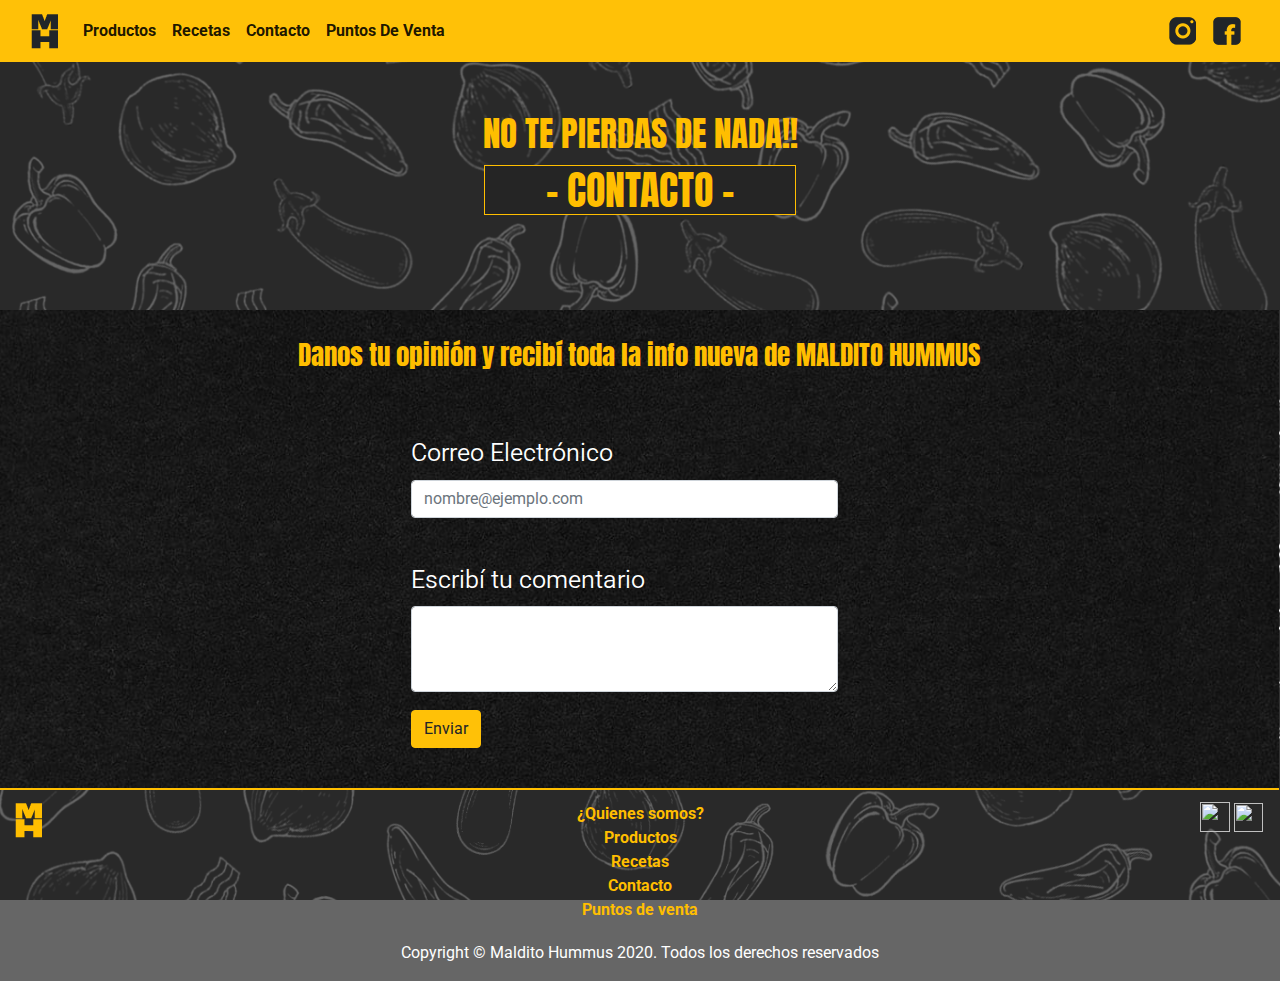
==== commit dedd68af: "Se mejoró el estilo y responsive del sitio" ====
--- a/html/Contacto.html
+++ b/html/Contacto.html
@@ -46,8 +46,8 @@
    <header  class="container-fluid">
      <!--Títutlo página-->
        <section id="nombrePaginasAlt">
-         <h3 class="titulo container col-lg-5">NO TE PIERDAS DE NADA!!</h3>
-         <h1 class="subTitulo container col-lg-3 col-6">- CONTACTO -</h1>
+         <h3 class="titulo container col-xl-12 col-lg-12 col-md-12 col-sm-12 col-12">NO TE PIERDAS DE NADA!!</h3>
+         <h1 class="subTitulo container col-xl-3 col-lg-3 col-md-4 col-sm-5 col-6">- CONTACTO -</h1>
        </section>
     </header>
  <section class="registroMail seccionHome container-fluid">
--- a/css/Estilos.css
+++ b/css/Estilos.css
@@ -1,4 +1,5 @@
 @charset "UTF-8";
+@import url("https://fonts.googleapis.com/css2?family=Anton&family=Roboto:wght@300;400;500&display=swap");
 /*Color de fondo Body*/
 body {
   background-image: url(../Imagenes/hummusBack-min.jpg);
@@ -83,7 +84,10 @@
     opacity: 0;
     width: 88.5%;
     height: 97%;
-    margin-left: 1%; } }
+    font-size: 1.2rem;
+    margin-left: 1%; }
+  .subTitulo {
+    font-size: 40px; } }
 
 @media (max-width: 992px) {
   .seccionHome h2 {
@@ -108,7 +112,7 @@
     margin-top: 1.8%;
     opacity: 0;
     height: 97.5%;
-    width: 90%;
+    width: 75.5%;
     font-size: 23px;
     margin-top: 2%; }
   .imagen {
@@ -123,8 +127,15 @@
     padding-top: 40%;
     margin-top: 1.8%;
     opacity: 0;
-    width: 95%;
-    height: 98%; } }
+    width: 82%;
+    height: 94.8%;
+    font-size: 16px;
+    margin-left: 1.6%;
+    margin-top: 4%; }
+  .titulo {
+    font-size: 25px; }
+  .subTitulo {
+    font-size: 33px; } }
 
 @media (max-width: 768px) {
   .textoImagenes {
@@ -137,14 +148,38 @@
     padding-top: 40%;
     margin-top: 1.8%;
     opacity: 0;
-    height: 96.5%;
-    width: 86.5%;
+    height: 96.6%;
+    width: 86.9%;
     font-size: 23px;
     margin-top: 3%; }
   .imagen {
-    margin-left: 1%; } }
+    margin-left: 1%; }
+  .textoProductos {
+    text-align: center;
+    position: absolute;
+    color: black;
+    font-weight: bolder;
+    font-family: 'Roboto';
+    background-color: rgba(255, 190, 0, 0.6);
+    padding-top: 40%;
+    margin-top: 1.8%;
+    opacity: 0;
+    width: 87.5%;
+    height: 97%;
+    font-size: 23px;
+    margin-left: 1.6%; }
+  .titulo {
+    font-size: 25px; }
+  .subTitulo {
+    font-size: 35px; } }
+
+@media (min-width: 577px) {
+  #mobile {
+    display: none; } }
 
 @media (max-width: 576px) {
+  #desktop {
+    display: none; }
   .seccionHome h2 {
     font-family: "Anton", sans-serif, "Bebas Neue";
     font-weight: lighter;
@@ -156,6 +191,8 @@
     font-family: 'Roboto', sans-serif;
     font-weight: 350;
     color: white; }
+  .seccionHome .subTitulo {
+    font-size: 10px; }
   .seccionHome .textoImagenes {
     text-align: center;
     position: absolute;
@@ -171,26 +208,29 @@
     font-size: 16px;
     margin-top: 4%;
     font-weight: bolder; }
-  .seccionHome .textoProductos {
-    text-align: center;
-    position: absolute;
-    color: black;
-    font-weight: bolder;
-    font-family: 'Roboto';
-    background-color: rgba(255, 190, 0, 0.6);
-    padding-top: 40%;
-    margin-top: 1.8%;
-    opacity: 0;
-    width: 88%;
-    height: 95%;
-    margin-left: 1%; }
+  .textoProductos {
+    text-align: center;
+    position: absolute;
+    color: black;
+    font-weight: bolder;
+    font-family: 'Roboto';
+    background-color: rgba(255, 190, 0, 0.6);
+    padding-top: 40%;
+    margin-top: 1.8%;
+    opacity: 0;
+    height: 94.5%;
+    width: 80.5%;
+    font-size: 16px;
+    margin-top: 4%;
+    font-weight: bolder;
+    margin-left: 1.8%; }
   .vegetales {
     display: none; }
   /*Página productos*/
   .titulo {
-    font-size: 25px; }
+    font-size: 23px; }
   .subTitulo {
-    font-size: 35px; }
+    font-size: 32px; }
   #gmap_canvas {
     height: 150px;
     margin-bottom: 8%;
@@ -245,7 +285,8 @@
 /*Estilos página Productos y recetas*/
 .fondoProductos {
   background-image: url(../Imagenes/FondoMadera.jpg);
-  margin-right: 0%; }
+  margin-right: 0%;
+  padding-top: 3%; }
 
 .textoProductos:hover {
   opacity: 0.7;
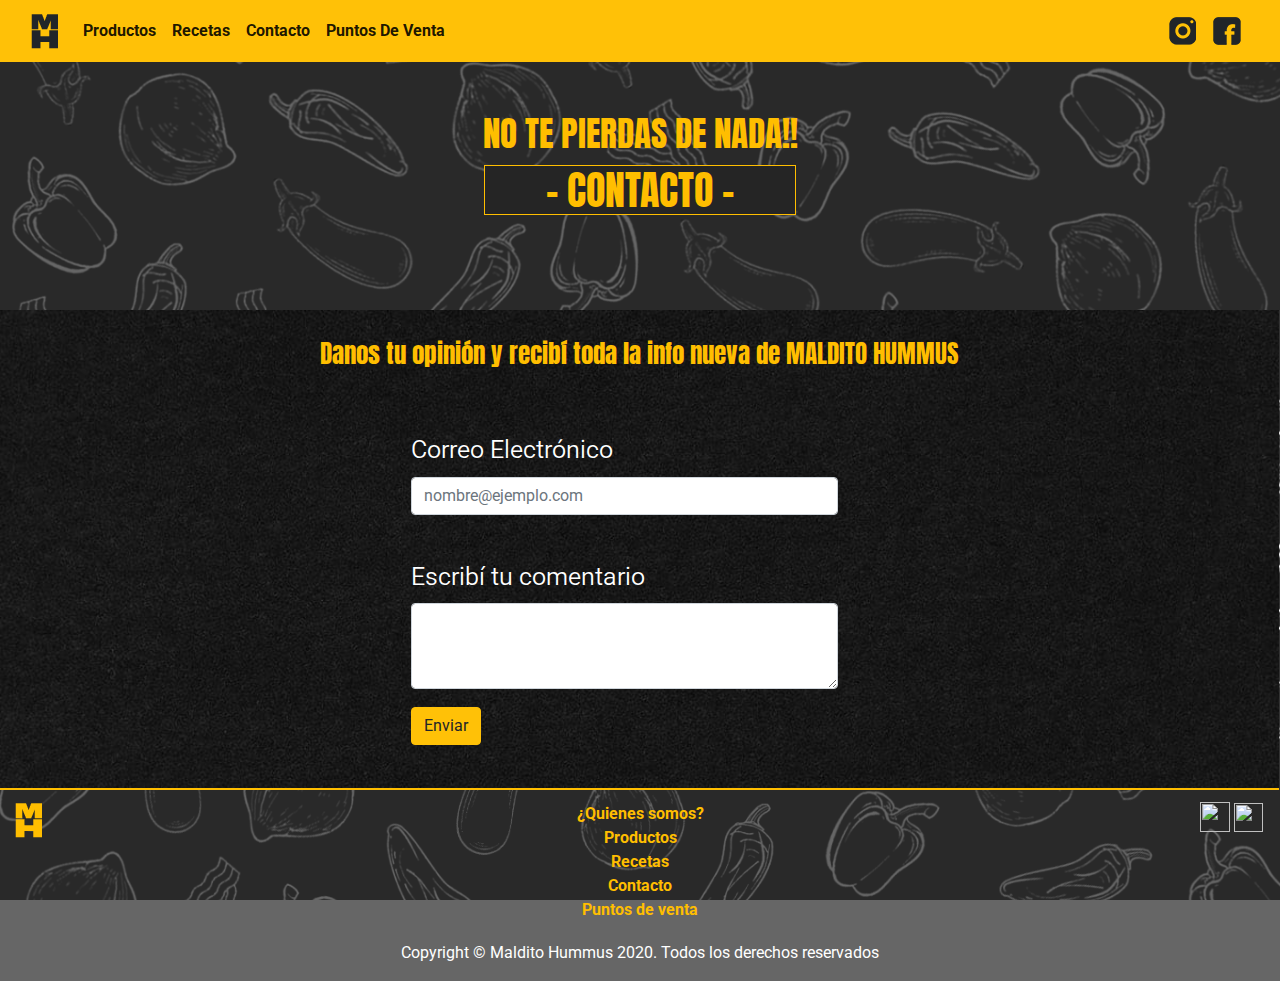
==== commit 0ad45957: "Se arreglaron detalles en pag Contacto" ====
--- a/html/Contacto.html
+++ b/html/Contacto.html
@@ -47,7 +47,7 @@
      <!--Títutlo página-->
        <section id="nombrePaginasAlt">
          <h3 class="titulo container col-xl-12 col-lg-12 col-md-12 col-sm-12 col-12">NO TE PIERDAS DE NADA!!</h3>
-         <h1 class="subTitulo container col-xl-3 col-lg-3 col-md-4 col-sm-5 col-6">- CONTACTO -</h1>
+         <h1 class="subTitulo container col-xl-3 col-lg-3 col-md-4 col-sm-5 col-8">- CONTACTO -</h1>
        </section>
     </header>
  <section class="registroMail seccionHome container-fluid">
@@ -57,11 +57,11 @@
       </div>
     <!--Formulario-->
      <div>
-       <div class="row col-lg-12">
+       <div class="row col-lg-12 col-10">
          <label for="exampleFormControlInput1" class="form-label">Correo Electrónico</label>
          <input type="email" class="form-control" id="exampleFormControlInput1" placeholder="nombre@ejemplo.com">
        </div>
-       <div class="row col-lg-12">
+       <div class="row col-lg-12 col-10">
          <label for="exampleFormControlTextarea1" class="form-label">Escribí tu comentario</label>
          <textarea class="form-control" id="exampleFormControlTextarea1" rows="3"></textarea>
        </div>
--- a/css/Estilos.css
+++ b/css/Estilos.css
@@ -175,9 +175,13 @@
 
 @media (min-width: 577px) {
   #mobile {
-    display: none; } }
+    display: none; }
+  .puntosDeVenta {
+    font-size: 25px; } }
 
 @media (max-width: 576px) {
+  .puntosDeVenta {
+    font-size: 16px; }
   #desktop {
     display: none; }
   .seccionHome h2 {
@@ -208,6 +212,8 @@
     font-size: 16px;
     margin-top: 4%;
     font-weight: bolder; }
+  .seccionHome #mantenete {
+    font-size: 14px; }
   .textoProductos {
     text-align: center;
     position: absolute;
@@ -364,8 +370,7 @@
 .puntosDeVenta {
   font-family: "Anton", sans-serif, "Bebas Neue";
   font-weight: lighter;
-  color: #FFBE00;
-  font-size: 27px; }
+  color: #FFBE00; }
 
 #gmap_canvas {
   height: 500px;
